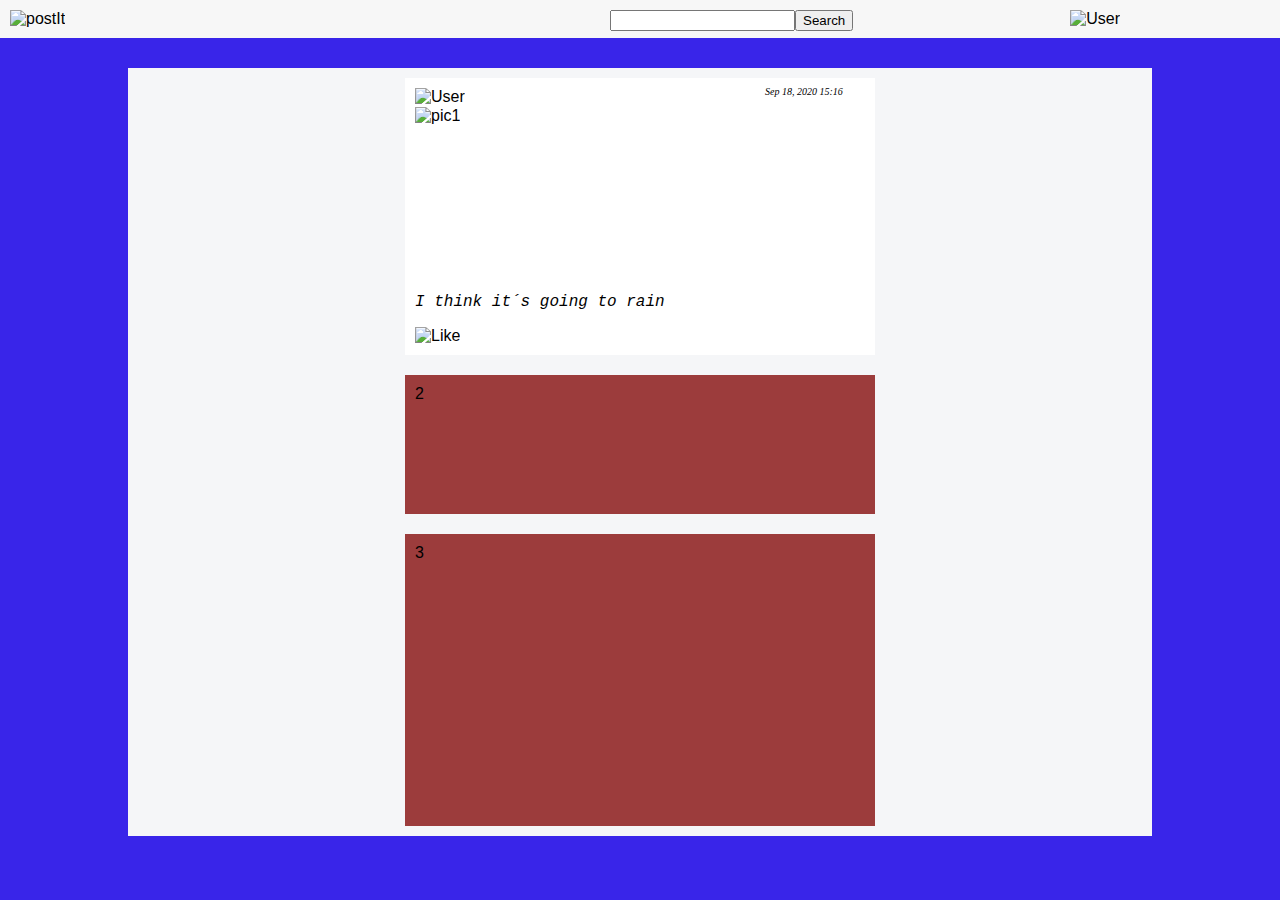
==== index.html @ 2e5f29d1 "style change" ====
<!DOCTYPE html>
<html lang="en">
<head>    
    <meta charset="UTF-8">
    <title>postIt</title>
    <meta name="viewport" content="width=device-width, initial-scale=1.0">

    <!-- <link
    href="https://fonts.googleapis.com/css?family=Open+Sans&display=swap"
    rel="stylesheet">
    -->

    <link rel="stylesheet" href="index_style.css">
</head>    
<body>
    <header>
        <nav>
            <div1>
                <img src="C:\Users\arnol\OneDrive\Töölaud\ArnoldLuichTunnitoo_WebAp\praks4_WebAp\postit.jpg" alt="postIt">
            </div1>

            <div2>
                <input type="text"><button>Search</button>
            </div2>

            <div3>
                <img src="C:\Users\arnol\OneDrive\Töölaud\ArnoldLuichTunnitoo_WebAp\praks4_WebAp\user.png" alt="User">
            
            </div3>
        </nav>
    </header>





    <section>

        <div class="flex-container">

            <div1>

                <img src="C:\Users\arnol\OneDrive\Töölaud\ArnoldLuichTunnitoo_WebAp\praks4_WebAp\user.png" alt="User">

                <p class = date id="date1">Sep 18, 2020 15:16</p>

                <div_post_img> 
                    <img src="C:\Users\arnol\OneDrive\Töölaud\ArnoldLuichTunnitoo_WebAp\praks4_WebAp\pic1.jpg" alt="pic1">
                </div_post_img>

                <p class = post id="post1">
                    <br>
                    I think it´s going to rain
                </p>

                <div_like> 
                    <img src="C:\Users\arnol\OneDrive\Töölaud\ArnoldLuichTunnitoo_WebAp\praks4_WebAp\like.png" alt="Like">
                </div_like>

            </div1>





            <div2>2</div2>

            <div3>3</div3>  







          </div>

    </section>




</body>
</html>
---- index_style.css ----
*{
    font-family: 'Open Sans', sans-serif; ; 
 }
 html, 
 body {
     margin: 0;
     padding: 0;
     background-color: #3925e9;
      }

    nav {
    display: flex;
    background-color: #f7f7f7;
    }

/**HEAD**/
    nav div1 img{
      height: 30px;
      flex-grow: 4;
      padding: 10px;
    }

    nav div2{
      position: absolute;
      height: 30px;
      flex-grow: 4;
      padding: 10px; 
      left: 600px;
    }
    nav div3 img{
      position: absolute;
      height: 30px;
      flex-grow: 4;
      padding: 10px;
      right: 150px ;
    }
    
    
    nav div.search-container > input {
    box-sizing: border-box;
    height: 30px;
    width: 80%;
    margin: 0;
    padding: 5px;
    border: 1px solid #e0e0e0;
        }
    
    nav div.search-container > button {
    box-sizing: border-box;
    height: 30px;
    width: 20%;
    margin: 0;
    padding: 5px;
    border: 1px solid #e0e0e0;
    cursor: pointer;
    background-color: #e0e0e0;
    }
        
    section {
    display: flex;
    width: 80%;
    margin: 30px auto;
    }

    .flex-container {
        display: flex;
        background-color: rgb(245, 246, 248);
        flex-direction: column;
        height: 768px;
        width: 1136px;
        align-self: center;
       
      }

      div p {
        font-style: italic;
      }


      .flex-container ~  div1 p{
        text-shadow: darkolivegreen;
      }


      /**div ~ p {
        background-color: yellow;
      }**/


      /** CONTAINER 1 **/
      p::first-line {
        font-weight: 300;
        
      }
      
    .flex-container > div1 {
        padding: 10px;
        margin: 10px;
        background-color: #ffffff;
        width: 450px;
        flex-grow: 0;
        align-self: center;

      }

      
      .flex-container > div1 img{
        width: 30px;
      }

      p.date{
        font-size: 10px;
        font-family:-apple-system, BlinkMacSystemFont, 'Segoe UI', Roboto, Oxygen, Ubuntu, Cantare;
      }
      #date1{
        margin-left: 350px;
        margin-top: -20px;
      }

      .flex-container > div1 div_post_img img{
        width: 450px;
        height: 210px;
        margin-bottom: -150px;
      }

      p.post{
        font-family: 'Courier New', Courier, monospace;
      }
      #post1{
        margin-top: 150px;
      }
     
      .flex-container > div1 div_like img{
        width: 35px;
      }














    /** CONTAINER 2 **/
    .flex-container > div2 {
      padding: 10px;
      margin: 10px;
      background-color: #9c3c3c;
      width: 450px;
      flex-grow: 1;
      align-self: center;
    }


    /** CONTAINER 3 **/

    .flex-container > div3 {
      padding: 10px;
      margin: 10px;
      background-color: #9c3c3c;
      width: 450px;
      flex-grow: 2.5;
      align-self: center;

    }
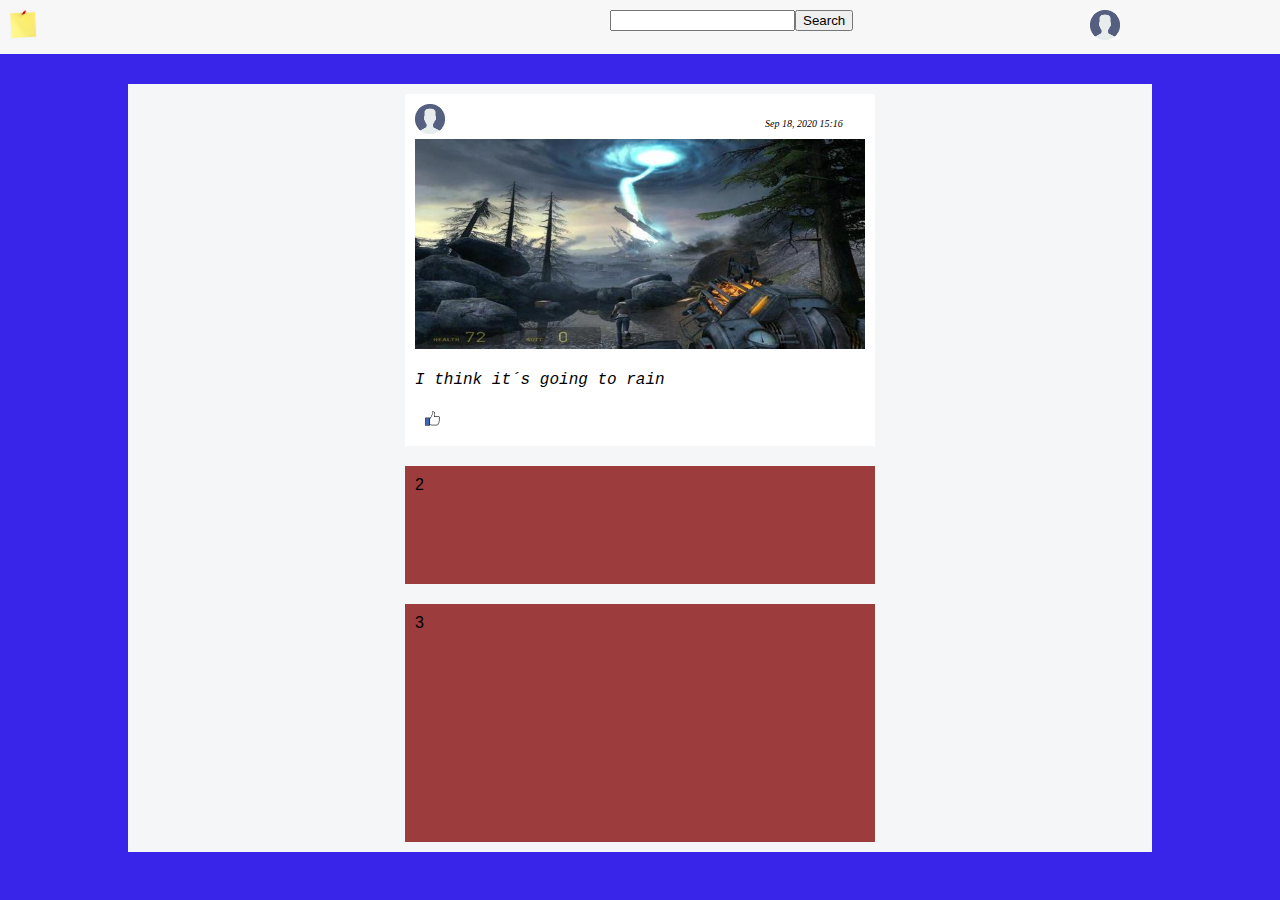
==== commit 12bf5e46: "picture new folder" ====
--- a/index.html
+++ b/index.html
@@ -16,7 +16,7 @@
     <header>
         <nav>
             <div1>
-                <img src="C:\Users\arnol\OneDrive\Töölaud\ArnoldLuichTunnitoo_WebAp\praks4_WebAp\postit.jpg" alt="postIt">
+                <img src="pic\postit.jpg" alt="postIt">
             </div1>
 
             <div2>
@@ -24,7 +24,7 @@
             </div2>
 
             <div3>
-                <img src="C:\Users\arnol\OneDrive\Töölaud\ArnoldLuichTunnitoo_WebAp\praks4_WebAp\user.png" alt="User">
+                <img src="pic\user.png" alt="User">
             
             </div3>
         </nav>
@@ -40,12 +40,12 @@
 
             <div1>
 
-                <img src="C:\Users\arnol\OneDrive\Töölaud\ArnoldLuichTunnitoo_WebAp\praks4_WebAp\user.png" alt="User">
+                <img src="pic\user.png" alt="User">
 
                 <p class = date id="date1">Sep 18, 2020 15:16</p>
 
                 <div_post_img> 
-                    <img src="C:\Users\arnol\OneDrive\Töölaud\ArnoldLuichTunnitoo_WebAp\praks4_WebAp\pic1.jpg" alt="pic1">
+                    <img src="pic\pic1.jpg" alt="pic1">
                 </div_post_img>
 
                 <p class = post id="post1">
@@ -54,7 +54,7 @@
                 </p>
 
                 <div_like> 
-                    <img src="C:\Users\arnol\OneDrive\Töölaud\ArnoldLuichTunnitoo_WebAp\praks4_WebAp\like.png" alt="Like">
+                    <img src="pic\like.png" alt="Like">
                 </div_like>
 
             </div1>
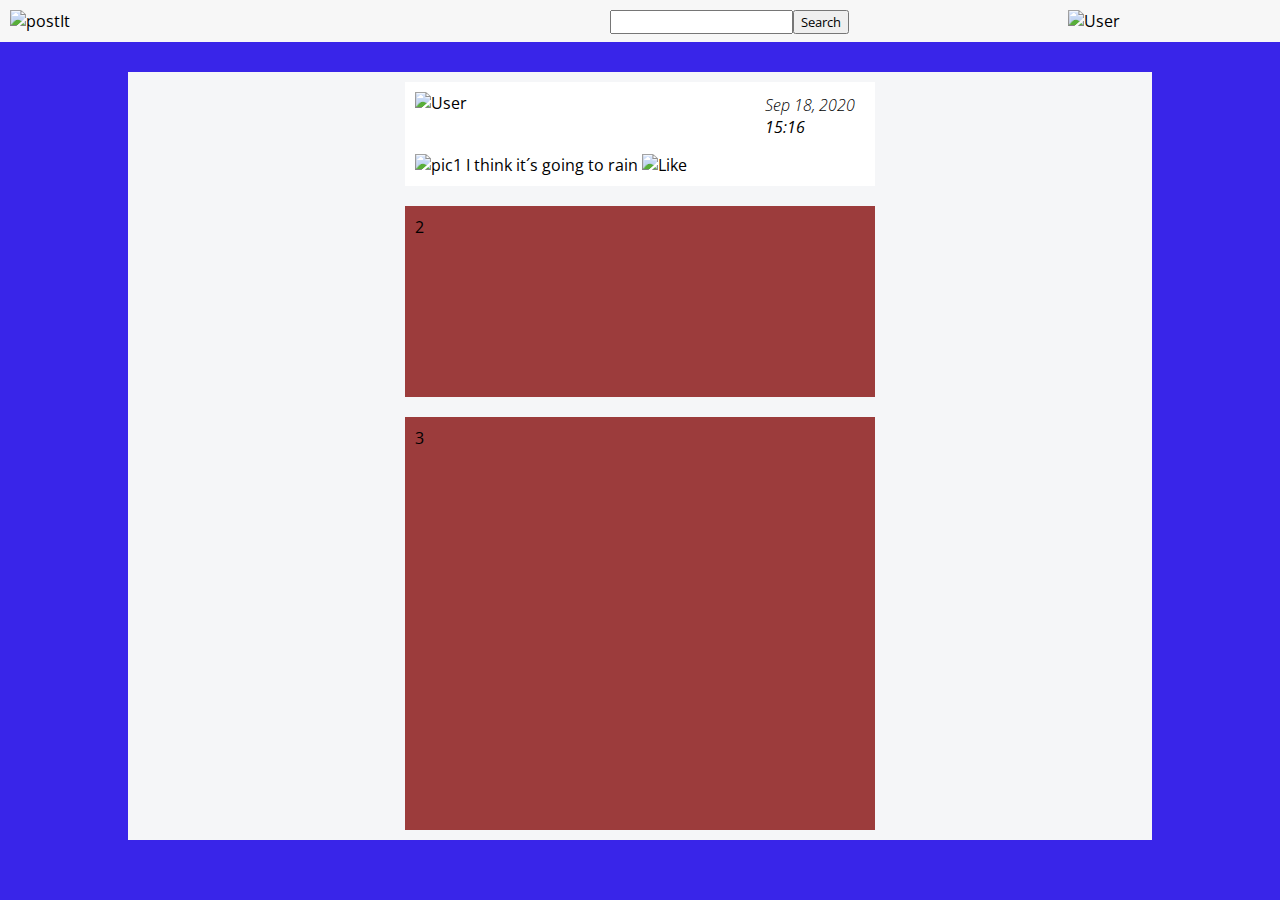
==== commit 738f1fbc: "login page" ====
--- a/index.html
+++ b/index.html
@@ -5,10 +5,8 @@
     <title>postIt</title>
     <meta name="viewport" content="width=device-width, initial-scale=1.0">
 
-    <!-- <link
-    href="https://fonts.googleapis.com/css?family=Open+Sans&display=swap"
-    rel="stylesheet">
-    -->
+    <link href="https://fonts.googleapis.com/css?family=Open+Sans&display=swap" rel="stylesheet">
+
 
     <link rel="stylesheet" href="index_style.css">
 </head>    
@@ -16,7 +14,7 @@
     <header>
         <nav>
             <div1>
-                <img src="pic\postit.jpg" alt="postIt">
+                <img src="C:\Users\arnol\OneDrive\Töölaud\ArnoldLuichTunnitoo_WebAp\praks4_WebAp\postit.jpg" alt="postIt">
             </div1>
 
             <div2>
@@ -24,55 +22,36 @@
             </div2>
 
             <div3>
-                <img src="pic\user.png" alt="User">
+                <img src="C:\Users\arnol\OneDrive\Töölaud\ArnoldLuichTunnitoo_WebAp\praks4_WebAp\user.png" alt="User">
             
             </div3>
         </nav>
     </header>
-
-
-
-
-
     <section>
-
         <div class="flex-container">
-
             <div1>
 
-                <img src="pic\user.png" alt="User">
+                <img src="C:\Users\arnol\OneDrive\Töölaud\ArnoldLuichTunnitoo_WebAp\praks4_WebAp\user.png" alt="User">
 
-                <p class = date id="date1">Sep 18, 2020 15:16</p>
+                <p id="date1">Sep 18, 2020 15:16</p>
+
+                <!--<div_date>Sep 18, 2020 15:16</div_date>-->
 
                 <div_post_img> 
-                    <img src="pic\pic1.jpg" alt="pic1">
+                    <img src="C:\Users\arnol\OneDrive\Töölaud\ArnoldLuichTunnitoo_WebAp\praks4_WebAp\pic1.jpg" alt="pic1">
                 </div_post_img>
 
-                <p class = post id="post1">
-                    <br>
-                    I think it´s going to rain
-                </p>
+                <div_post>I think it´s going to rain</div_post>
 
                 <div_like> 
-                    <img src="pic\like.png" alt="Like">
+                    <img src="C:\Users\arnol\OneDrive\Töölaud\ArnoldLuichTunnitoo_WebAp\praks4_WebAp\like.png" alt="Like">
                 </div_like>
 
             </div1>
 
-
-
-
-
             <div2>2</div2>
 
             <div3>3</div3>  
-
-
-
-
-
-
-
           </div>
 
     </section>
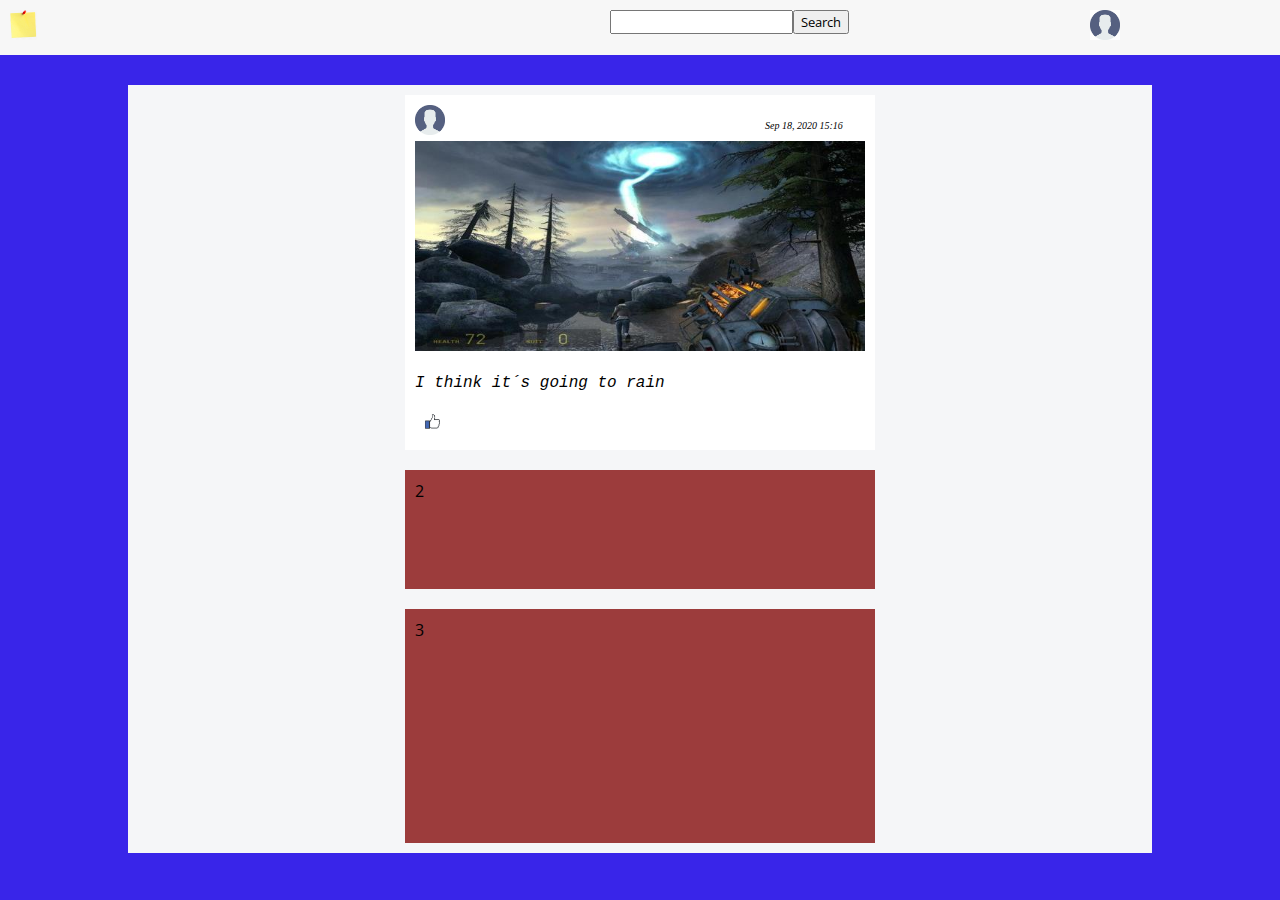
==== commit 7a5af9d1: "Merge branch 'main' of https://github.com/kevinkits2/WAD-kodu1 into main" ====
--- a/index.html
+++ b/index.html
@@ -14,7 +14,7 @@
     <header>
         <nav>
             <div1>
-                <img src="C:\Users\arnol\OneDrive\Töölaud\ArnoldLuichTunnitoo_WebAp\praks4_WebAp\postit.jpg" alt="postIt">
+                <img src="pic\postit.jpg" alt="postIt">
             </div1>
 
             <div2>
@@ -22,36 +22,55 @@
             </div2>
 
             <div3>
-                <img src="C:\Users\arnol\OneDrive\Töölaud\ArnoldLuichTunnitoo_WebAp\praks4_WebAp\user.png" alt="User">
+                <img src="pic\user.png" alt="User">
             
             </div3>
         </nav>
     </header>
+
+
+
+
+
     <section>
+
         <div class="flex-container">
+
             <div1>
 
-                <img src="C:\Users\arnol\OneDrive\Töölaud\ArnoldLuichTunnitoo_WebAp\praks4_WebAp\user.png" alt="User">
+                <img src="pic\user.png" alt="User">
 
-                <p id="date1">Sep 18, 2020 15:16</p>
-
-                <!--<div_date>Sep 18, 2020 15:16</div_date>-->
+                <p class = date id="date1">Sep 18, 2020 15:16</p>
 
                 <div_post_img> 
-                    <img src="C:\Users\arnol\OneDrive\Töölaud\ArnoldLuichTunnitoo_WebAp\praks4_WebAp\pic1.jpg" alt="pic1">
+                    <img src="pic\pic1.jpg" alt="pic1">
                 </div_post_img>
 
-                <div_post>I think it´s going to rain</div_post>
+                <p class = post id="post1">
+                    <br>
+                    I think it´s going to rain
+                </p>
 
                 <div_like> 
-                    <img src="C:\Users\arnol\OneDrive\Töölaud\ArnoldLuichTunnitoo_WebAp\praks4_WebAp\like.png" alt="Like">
+                    <img src="pic\like.png" alt="Like">
                 </div_like>
 
             </div1>
 
+
+
+
+
             <div2>2</div2>
 
             <div3>3</div3>  
+
+
+
+
+
+
+
           </div>
 
     </section>
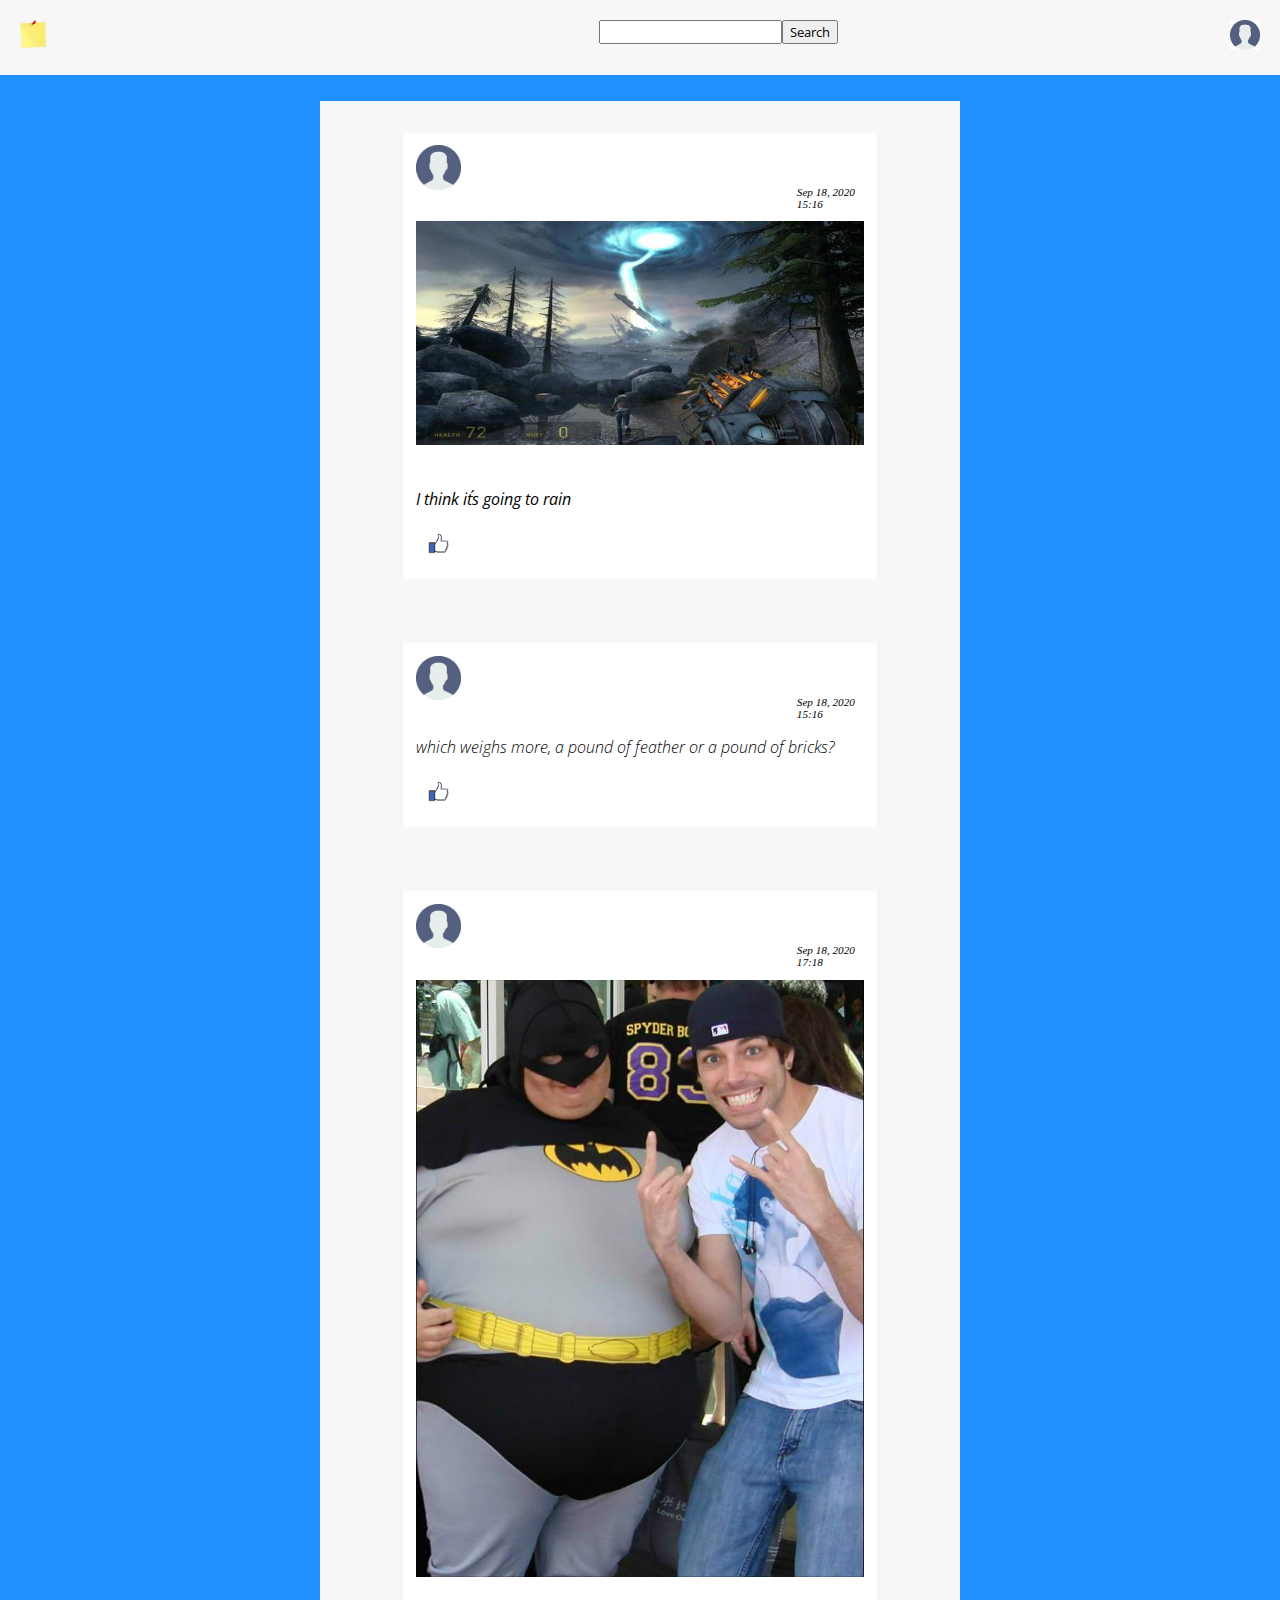
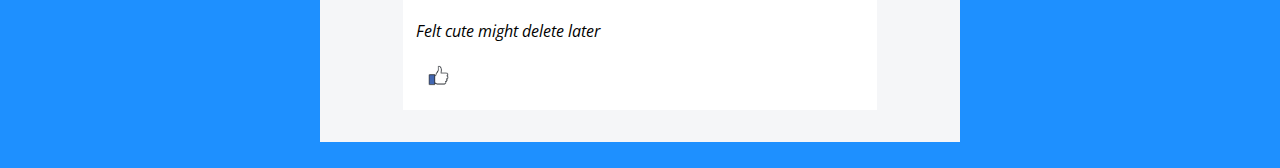
==== commit 763c44e7: "Parandused index failis + div2 + div3 complete" ====
--- a/index.html
+++ b/index.html
@@ -61,9 +61,34 @@
 
 
 
-            <div2>2</div2>
+            <div2>
+                <img src="pic\user.png" alt="User">
+                <p class = date id="date2">Sep 18, 2020 15:16</p>
 
-            <div3>3</div3>  
+                <p class = post id="post2">
+                    which weighs more, a pound of feather or a pound of bricks?
+                </p>
+                <div_like>
+                    <img src="pic\like.png" alt="Like">
+                </div_like>
+            </div2>
+
+            <div3><img src="pic\user.png" alt="User">
+
+                <p class = date id="date3">Sep 18, 2020 17:18</p>
+
+                <div_post_img>
+                    <img src="pic\pic3.jpg" alt="pic1">
+                </div_post_img>
+
+                <p class = post id="post3">
+                    <br>
+                    Felt cute might delete later
+                </p>
+
+                <div_like>
+                    <img src="pic\like.png" alt="Like">
+                </div_like></div3>
 
 
 
--- a/index_style.css
+++ b/index_style.css
@@ -5,7 +5,7 @@
  body {
      margin: 0;
      padding: 0;
-     background-color: #3925e9;
+     background-color: DodgerBlue;
       }
 
     nav {
@@ -15,59 +15,57 @@
 
 /**HEAD**/
     nav div1 img{
-      height: 30px;
-      flex-grow: 4;
-      padding: 10px;
+        height: 30px;
+        flex-grow: 4;
+        padding: 20px;
     }
 
     nav div2{
-      position: absolute;
-      height: 30px;
-      flex-grow: 4;
-      padding: 10px; 
-      left: 600px;
+        display:block;
+        height: 30px;
+        padding: 20px;
+        margin-left: 40%;
+        flex-grow: 4;
     }
     nav div3 img{
-      position: absolute;
-      height: 30px;
-      flex-grow: 4;
-      padding: 10px;
-      right: 150px ;
+        height: 30px;
+        flex-grow: 4;
+        padding: 20px;
     }
     
     
     nav div.search-container > input {
-    box-sizing: border-box;
-    height: 30px;
-    width: 80%;
-    margin: 0;
-    padding: 5px;
-    border: 1px solid #e0e0e0;
+        box-sizing: border-box;
+        height: 30px;
+        width: 80%;
+        margin: 0;
+        padding: 5px;
+        border: 1px solid #e0e0e0;
         }
     
     nav div.search-container > button {
-    box-sizing: border-box;
-    height: 30px;
-    width: 20%;
-    margin: 0;
-    padding: 5px;
-    border: 1px solid #e0e0e0;
-    cursor: pointer;
-    background-color: #e0e0e0;
+        box-sizing: border-box;
+        height: 30px;
+        width: 20%;
+        margin: 0;
+        padding: 5px;
+        border: 1px solid #e0e0e0;
+        cursor: pointer;
+        background-color: #e0e0e0;
+        border-radius: 4px;
     }
         
     section {
-    display: flex;
-    width: 80%;
-    margin: 30px auto;
+        width: 50%;
+        margin: 2% auto;
     }
 
     .flex-container {
         display: flex;
         background-color: rgb(245, 246, 248);
         flex-direction: column;
-        height: 768px;
-        width: 1136px;
+        height: 100%;
+        width: 100%;
         align-self: center;
        
       }
@@ -81,12 +79,6 @@
         text-shadow: darkolivegreen;
       }
 
-
-      /**div ~ p {
-        background-color: yellow;
-      }**/
-
-
       /** CONTAINER 1 **/
       p::first-line {
         font-weight: 300;
@@ -94,78 +86,80 @@
       }
       
     .flex-container > div1 {
-        padding: 10px;
-        margin: 10px;
+        display:block;
+        padding: 2%;
+        margin: 5%;
         background-color: #ffffff;
-        width: 450px;
-        flex-grow: 0;
+        width: 70%;
         align-self: center;
 
       }
 
       
       .flex-container > div1 img{
-        width: 30px;
+        width: 10%;
       }
 
       p.date{
-        font-size: 10px;
+        font-size: 0.7em;
         font-family:-apple-system, BlinkMacSystemFont, 'Segoe UI', Roboto, Oxygen, Ubuntu, Cantare;
+          margin-left: 85%;
+          margin-top: -2%;
       }
-      #date1{
-        margin-left: 350px;
-        margin-top: -20px;
+      .flex-container > div1 div_post_img img{
+        width: 100%;
+        height: 50%;
       }
 
-      .flex-container > div1 div_post_img img{
-        width: 450px;
-        height: 210px;
-        margin-bottom: -150px;
+      p.post1{
+        font-family: 'Courier New', Courier, monospace;
+          font-size: 1em;
       }
 
-      p.post{
-        font-family: 'Courier New', Courier, monospace;
-      }
-      #post1{
-        margin-top: 150px;
-      }
      
       .flex-container > div1 div_like img{
-        width: 35px;
+        width: 10%;
+
       }
-
-
-
-
-
-
-
-
-
-
-
-
-
 
     /** CONTAINER 2 **/
     .flex-container > div2 {
-      padding: 10px;
-      margin: 10px;
-      background-color: #9c3c3c;
-      width: 450px;
-      flex-grow: 1;
-      align-self: center;
+        display:block;
+        padding: 2%;
+        margin: 5%;
+        background-color: #ffffff;
+        width: 70%;
+        align-self: center;
+    }
+    .flex-container > div2 img{
+        width: 10%;
+    }
+    p.post2{
+        font-family: 'Courier New', Courier, monospace;
+        font-size: 1em;
+        padding-top: 2%;
     }
 
 
     /** CONTAINER 3 **/
 
     .flex-container > div3 {
-      padding: 10px;
-      margin: 10px;
-      background-color: #9c3c3c;
-      width: 450px;
-      flex-grow: 2.5;
-      align-self: center;
-
-    }+        display:block;
+        padding: 2%;
+        margin: 5%;
+        background-color: #ffffff;
+        width: 70%;
+        align-self: center;
+    }
+    .flex-container > div3 img{
+        width: 10%;
+    }
+    p.post3{
+        font-family: 'Courier New', Courier, monospace;
+        font-size: 1em;
+        padding-top: 2%;
+    }
+.flex-container > div3 div_post_img img{
+    width: 100%;
+    height: 50%;
+}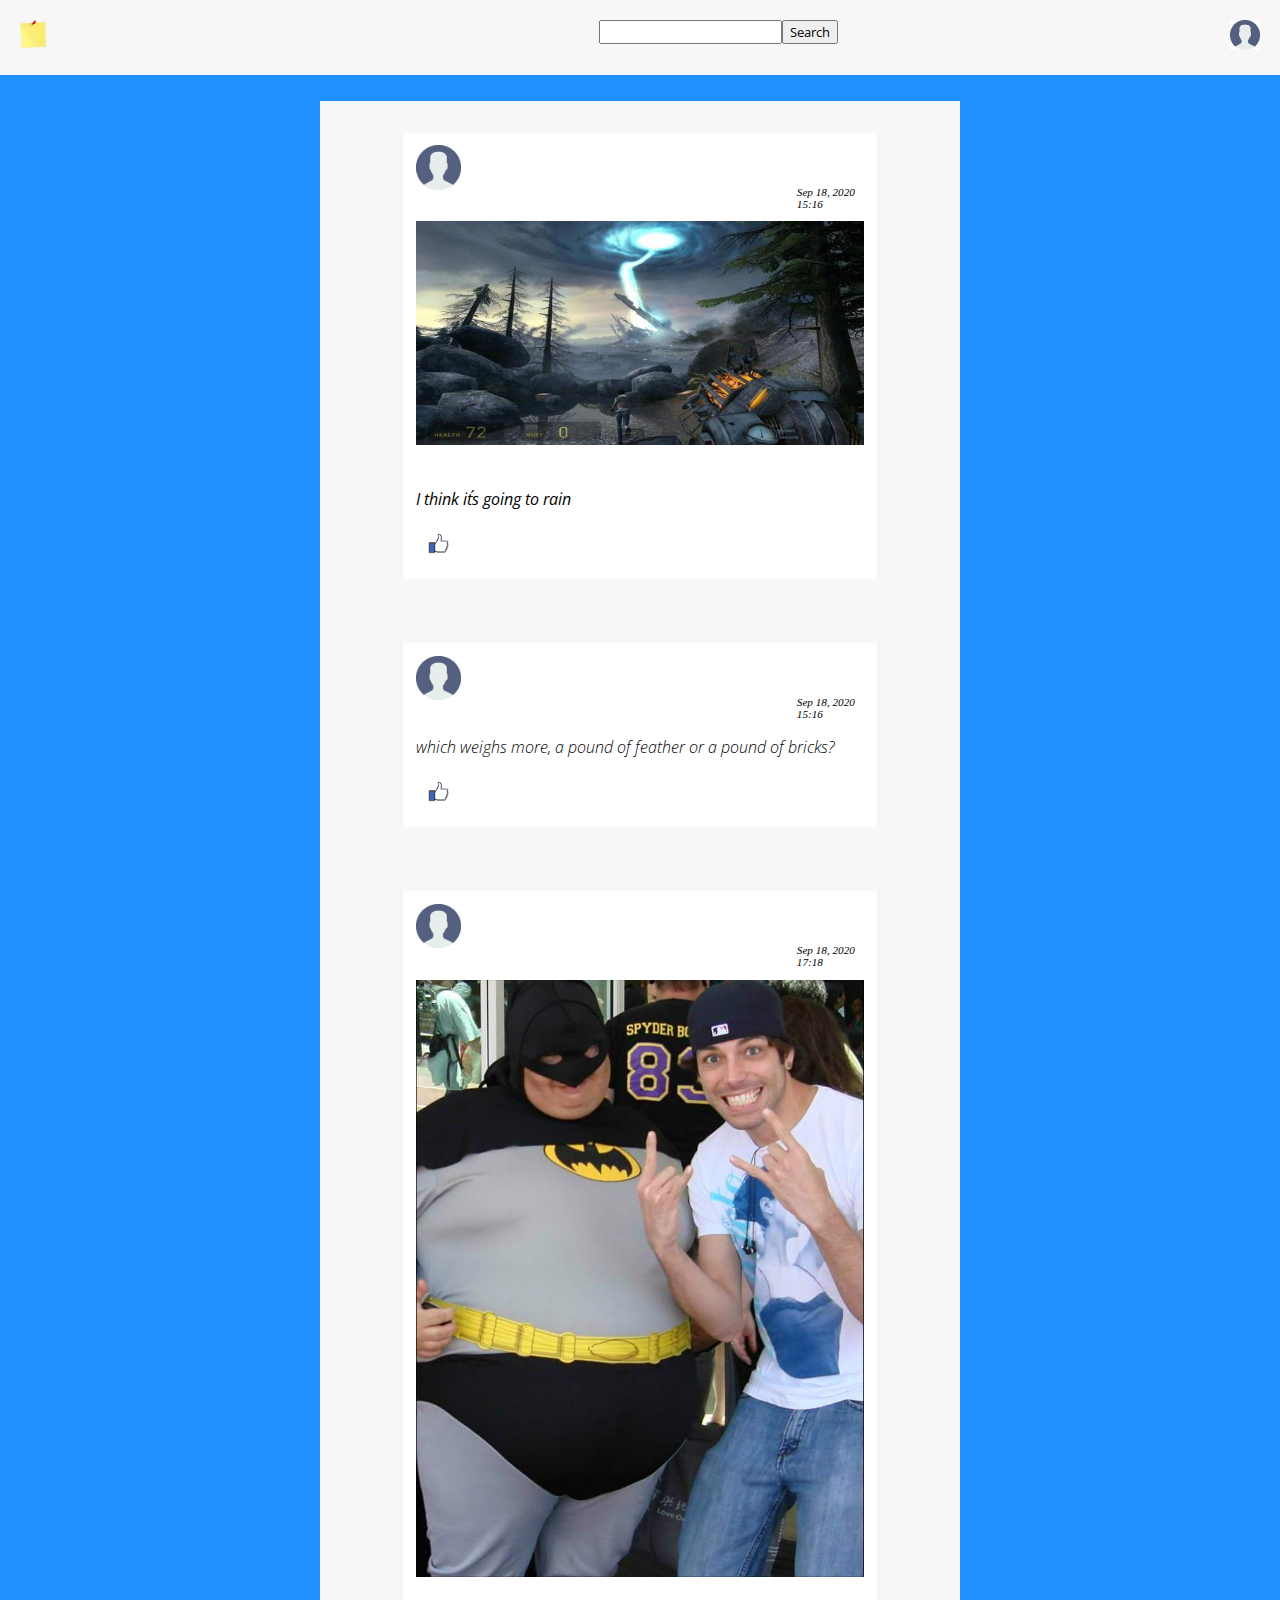
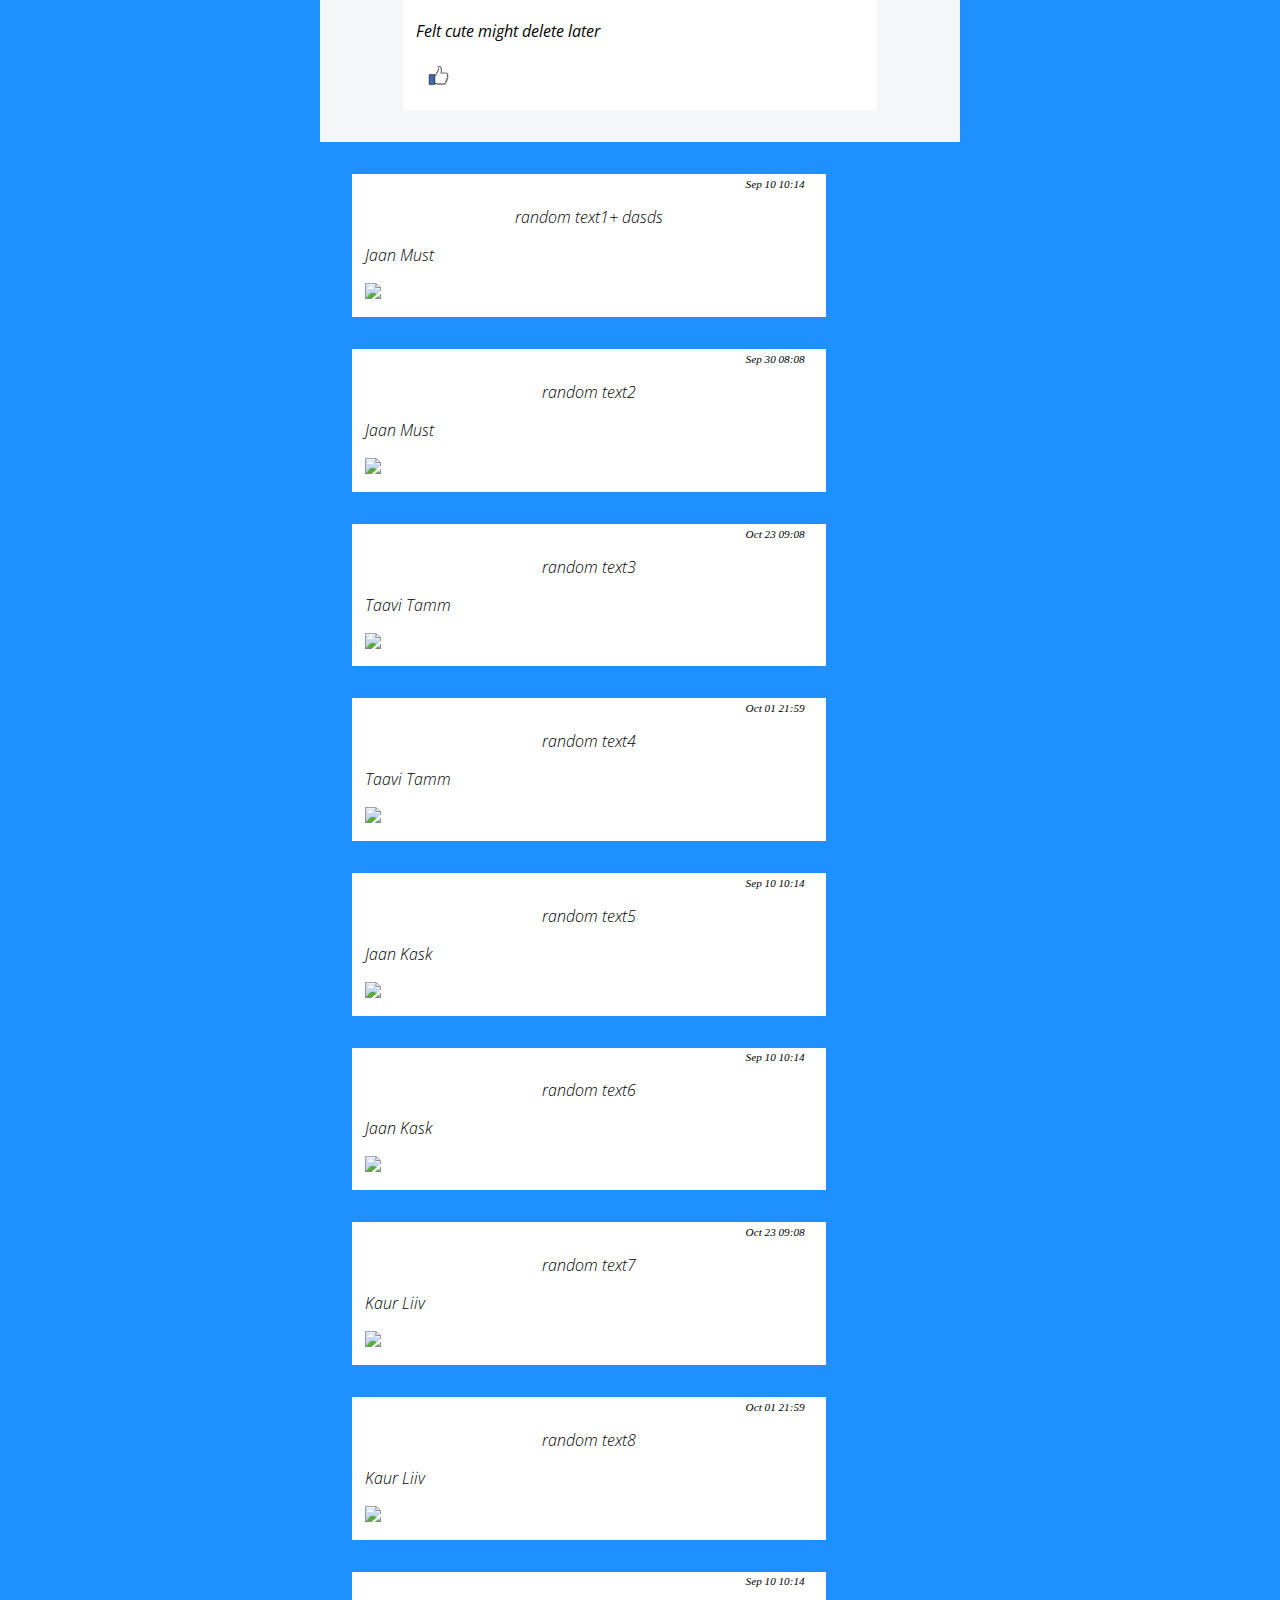
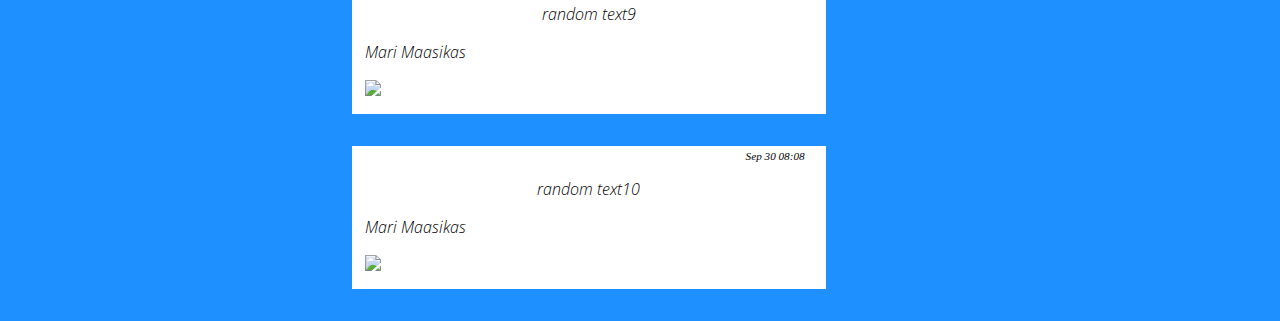
==== commit d38e2d2e: "Tasks 1 - 3 and half task4" ====
--- a/index.html
+++ b/index.html
@@ -1,16 +1,20 @@
 <!DOCTYPE html>
 <html lang="en">
+
+
 <head>    
+    <script src="https://ajax.googleapis.com/ajax/libs/jquery/3.6.0/jquery.min.js"></script>
     <meta charset="UTF-8">
     <title>postIt</title>
     <meta name="viewport" content="width=device-width, initial-scale=1.0">
-
     <link href="https://fonts.googleapis.com/css?family=Open+Sans&display=swap" rel="stylesheet">
+    <link rel="stylesheet" href="index_style.css">
+    <script type="text/javascript" src="script.js"></script>
+</head>   
 
 
-    <link rel="stylesheet" href="index_style.css">
-</head>    
 <body>
+
     <header>
         <nav>
             <div1>
@@ -88,15 +92,14 @@
 
                 <div_like>
                     <img src="pic\like.png" alt="Like">
-                </div_like></div3>
+                </div_like>
+            </div3>
+            <dic4>
+                
+            </dic4>
 
-
-
-
-
-
-
-          </div>
+           </div>
+          
 
     </section>
 
--- a/index_style.css
+++ b/index_style.css
@@ -1,165 +1,184 @@
 *{
     font-family: 'Open Sans', sans-serif; ; 
  }
- html, 
- body {
+ html, body {
      margin: 0;
      padding: 0;
      background-color: DodgerBlue;
-      }
+     position: relative;
+ }
 
-    nav {
+nav {
     display: flex;
     background-color: #f7f7f7;
-    }
 
-/**HEAD**/
-    nav div1 img{
-        height: 30px;
-        flex-grow: 4;
-        padding: 20px;
-    }
+}
 
-    nav div2{
-        display:block;
-        height: 30px;
-        padding: 20px;
-        margin-left: 40%;
-        flex-grow: 4;
-    }
-    nav div3 img{
-        height: 30px;
-        flex-grow: 4;
-        padding: 20px;
-    }
-    
-    
-    nav div.search-container > input {
-        box-sizing: border-box;
-        height: 30px;
-        width: 80%;
-        margin: 0;
-        padding: 5px;
-        border: 1px solid #e0e0e0;
-        }
-    
-    nav div.search-container > button {
-        box-sizing: border-box;
-        height: 30px;
-        width: 20%;
-        margin: 0;
-        padding: 5px;
-        border: 1px solid #e0e0e0;
-        cursor: pointer;
-        background-color: #e0e0e0;
-        border-radius: 4px;
-    }
-        
-    section {
-        width: 50%;
-        margin: 2% auto;
-    }
+.WebContainer {
+        width: 100%;
+        height: auto;
+}
 
-    .flex-container {
-        display: flex;
-        background-color: rgb(245, 246, 248);
-        flex-direction: column;
-        height: 100%;
-        width: 100%;
-        align-self: center;
-       
-      }
+nav div1 img{
+    height: 30px;
+    flex-grow: 4;
+    padding: 20px;
+}
 
-      div p {
-        font-style: italic;
-      }
+nav div2{
+    display:block;
+    height: 30px;
+    padding: 20px;
+    margin-left: 40%;
+    flex-grow: 4;
+}
+nav div3 img{
+    height: 30px;
+    flex-grow: 4;
+    padding: 20px;
+}
 
 
-      .flex-container ~  div1 p{
-        text-shadow: darkolivegreen;
-      }
+nav div.search-container > input {
+    box-sizing: border-box;
+    height: 30px;
+    width: 80%;
+    margin: 0;
+    padding: 5px;
+    border: 1px solid #e0e0e0;
+}
 
-      /** CONTAINER 1 **/
-      p::first-line {
-        font-weight: 300;
-        
-      }
-      
-    .flex-container > div1 {
-        display:block;
-        padding: 2%;
-        margin: 5%;
-        background-color: #ffffff;
-        width: 70%;
-        align-self: center;
+nav div.search-container > button {
+    box-sizing: border-box;
+    height: 30px;
+    width: 20%;
+    margin: 0;
+    padding: 5px;
+    border: 1px solid #e0e0e0;
+    cursor: pointer;
+    background-color: #e0e0e0;
+    border-radius: 4px;
+}
 
-      }
+section {
+    width: 50%;
+    margin: 2% auto;
+}
 
-      
-      .flex-container > div1 img{
-        width: 10%;
-      }
+.flex-container {
+    display: flex;
+    background-color: rgb(245, 246, 248);
+    flex-direction: column;
+    height: 100%;
+    width: 100%;
+    align-self: center;
+}
 
-      p.date{
-        font-size: 0.7em;
-        font-family:-apple-system, BlinkMacSystemFont, 'Segoe UI', Roboto, Oxygen, Ubuntu, Cantare;
-          margin-left: 85%;
-          margin-top: -2%;
-      }
-      .flex-container > div1 div_post_img img{
-        width: 100%;
-        height: 50%;
-      }
+div p {
+font-style: italic;
+}
 
-      p.post1{
-        font-family: 'Courier New', Courier, monospace;
-          font-size: 1em;
-      }
+.flex-container ~  div1 p{
+text-shadow: darkolivegreen;
+}
 
-     
-      .flex-container > div1 div_like img{
-        width: 10%;
+p::first-line {
+font-weight: 300;
 
-      }
+}
 
-    /** CONTAINER 2 **/
-    .flex-container > div2 {
-        display:block;
-        padding: 2%;
-        margin: 5%;
-        background-color: #ffffff;
-        width: 70%;
-        align-self: center;
-    }
-    .flex-container > div2 img{
-        width: 10%;
-    }
-    p.post2{
-        font-family: 'Courier New', Courier, monospace;
-        font-size: 1em;
-        padding-top: 2%;
-    }
+.flex-container > div1 {
+    display:block;
+    padding: 2%;
+    margin: 5%;
+    background-color: #ffffff;
+    width: 70%;
+    align-self: center;
+
+  }
 
 
-    /** CONTAINER 3 **/
+  .flex-container > div1 img{
+    width: 10%;
+  }
 
-    .flex-container > div3 {
-        display:block;
-        padding: 2%;
-        margin: 5%;
-        background-color: #ffffff;
-        width: 70%;
-        align-self: center;
-    }
-    .flex-container > div3 img{
-        width: 10%;
-    }
-    p.post3{
-        font-family: 'Courier New', Courier, monospace;
-        font-size: 1em;
-        padding-top: 2%;
-    }
+p.date{
+font-size: 0.7em;
+font-family:-apple-system, BlinkMacSystemFont, 'Segoe UI', Roboto, Oxygen, Ubuntu, Cantare;
+  margin-left: 85%;
+  margin-top: -2%;
+}
+
+.flex-container > div1 div_post_img img{
+width: 100%;
+height: 50%;
+}
+
+p.post1{
+font-family: 'Courier New', Courier, monospace;
+  font-size: 1em;
+}
+
+.flex-container > div1 div_like img{
+width: 10%;
+
+}
+
+.flex-container > div2 {
+    display:block;
+    padding: 2%;
+    margin: 5%;
+    background-color: #ffffff;
+    width: 70%;
+    align-self: center;
+}
+
+.flex-container > div2 img{
+    width: 10%;
+}
+
+p.post2{
+    font-family: 'Courier New', Courier, monospace;
+    font-size: 1em;
+    padding-top: 2%;
+}
+
+.flex-container > div3 {
+    display:block;
+    padding: 2%;
+    margin: 5%;
+    background-color: #ffffff;
+    width: 70%;
+    align-self: center;
+}
+
+.flex-container > div3 img{
+    width: 10%;
+}
+
+p.post3{
+    font-family: 'Courier New', Courier, monospace;
+    font-size: 1em;
+    padding-top: 2%;
+}
+
 .flex-container > div3 div_post_img img{
     width: 100%;
     height: 50%;
+}
+
+
+.postsf {
+    position: relative;
+    display:block;
+    padding: 2%;
+    margin: 5%;
+    background-color: #ffffff;
+    width: 70%;
+    align-self: center;
+    }
+.tere{
+    position: relative;
+    text-align: center;
+    
 }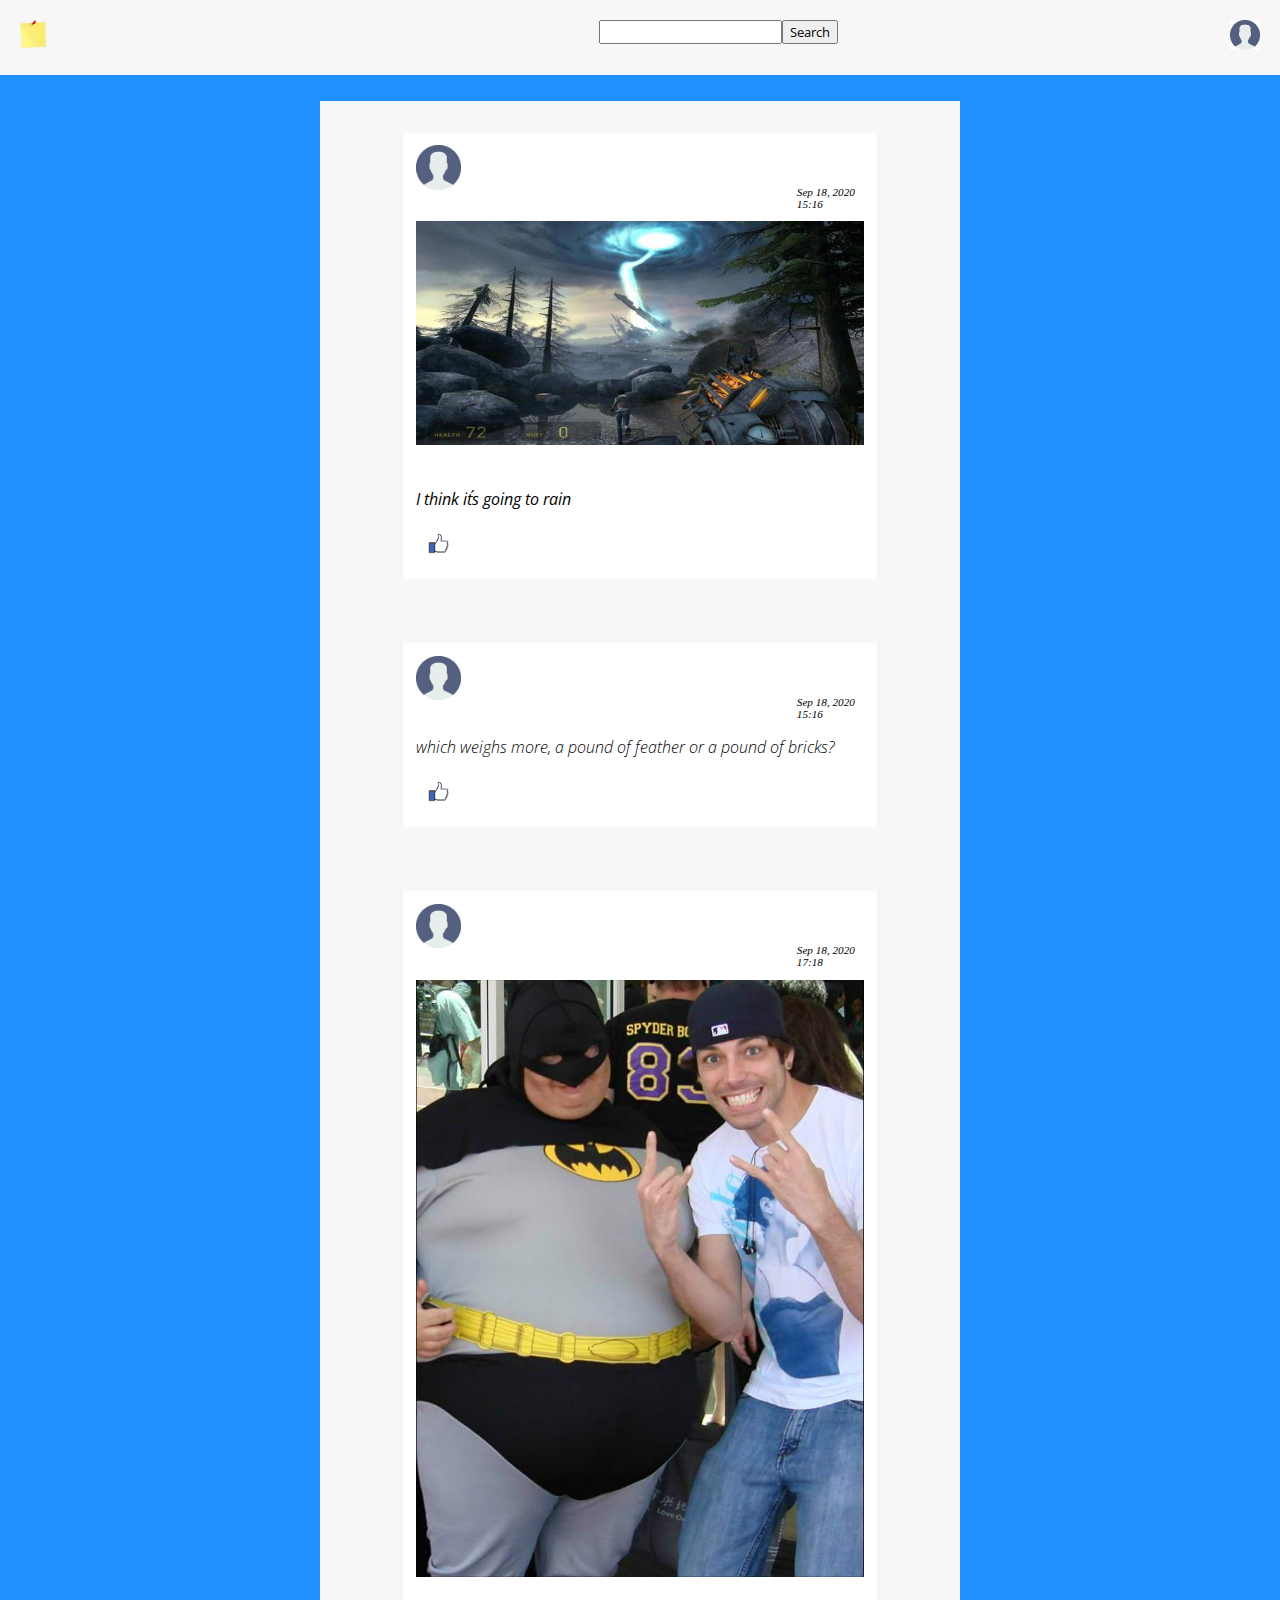
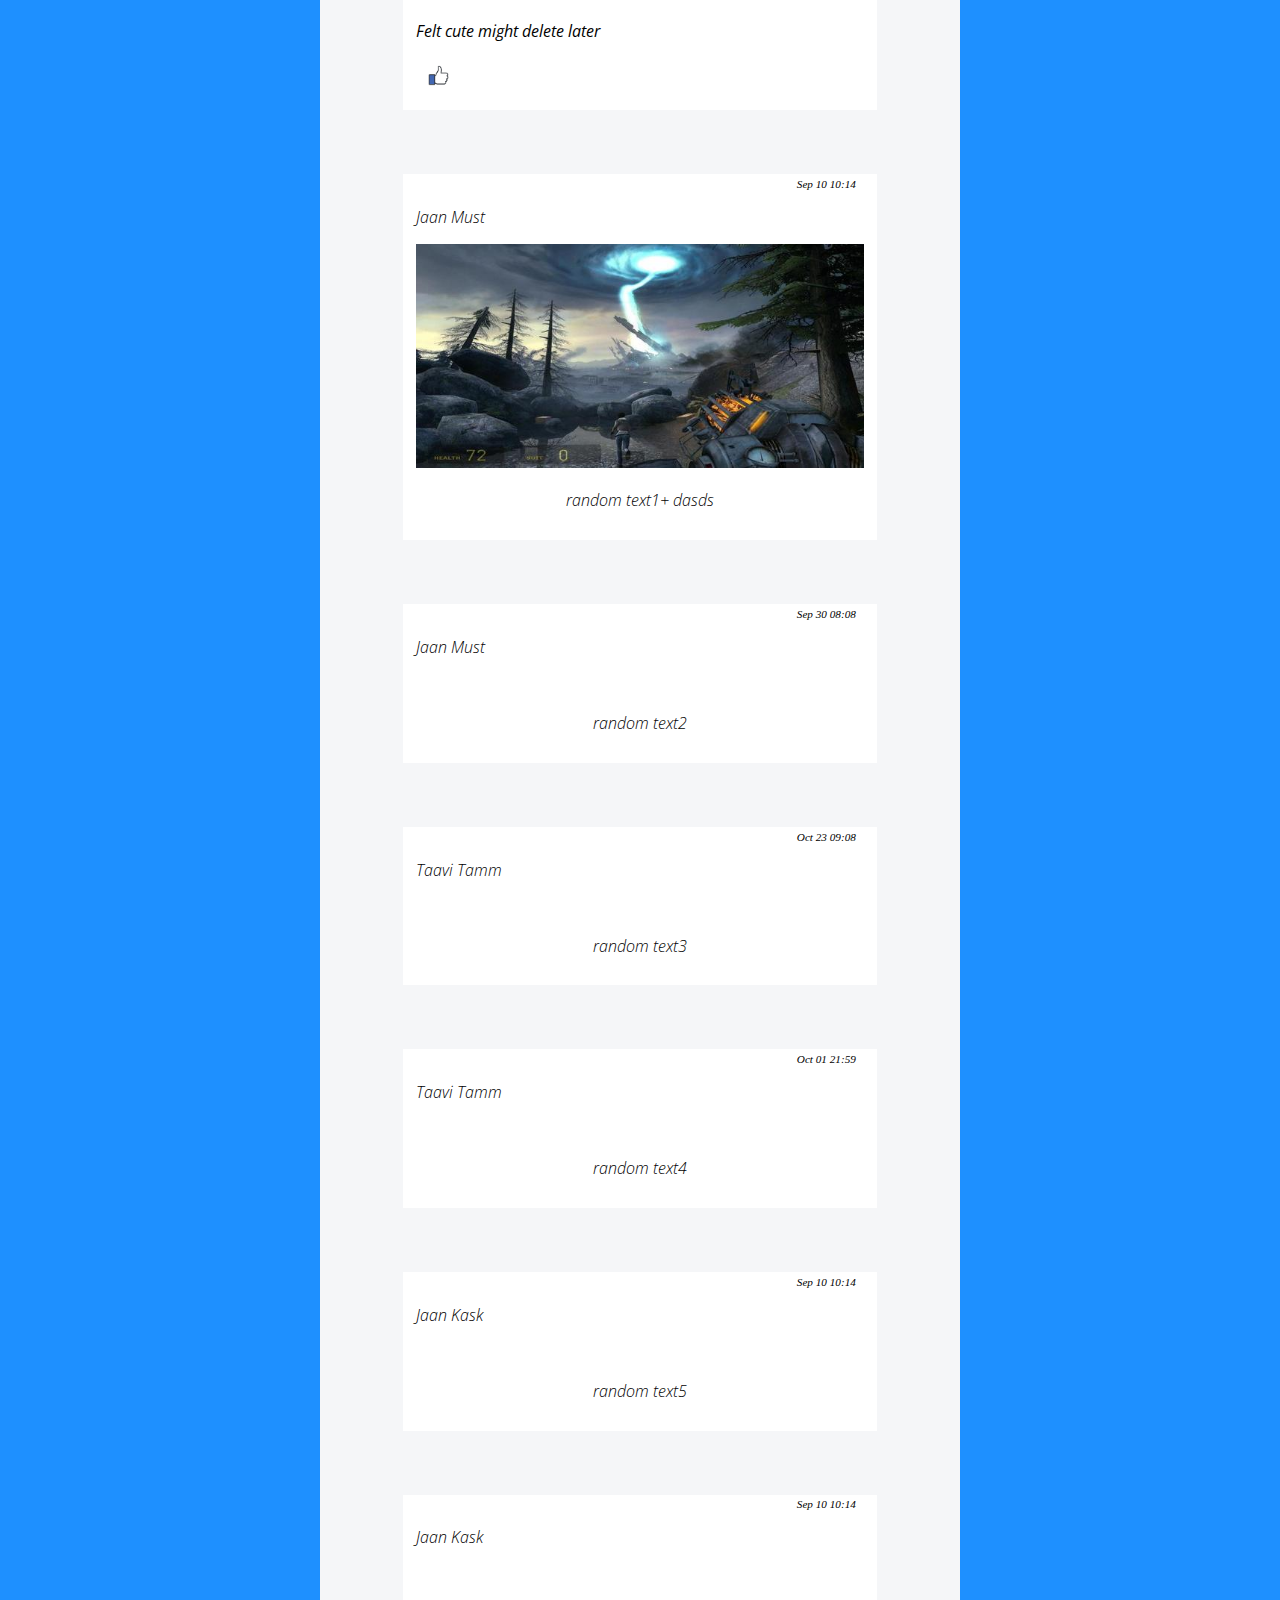
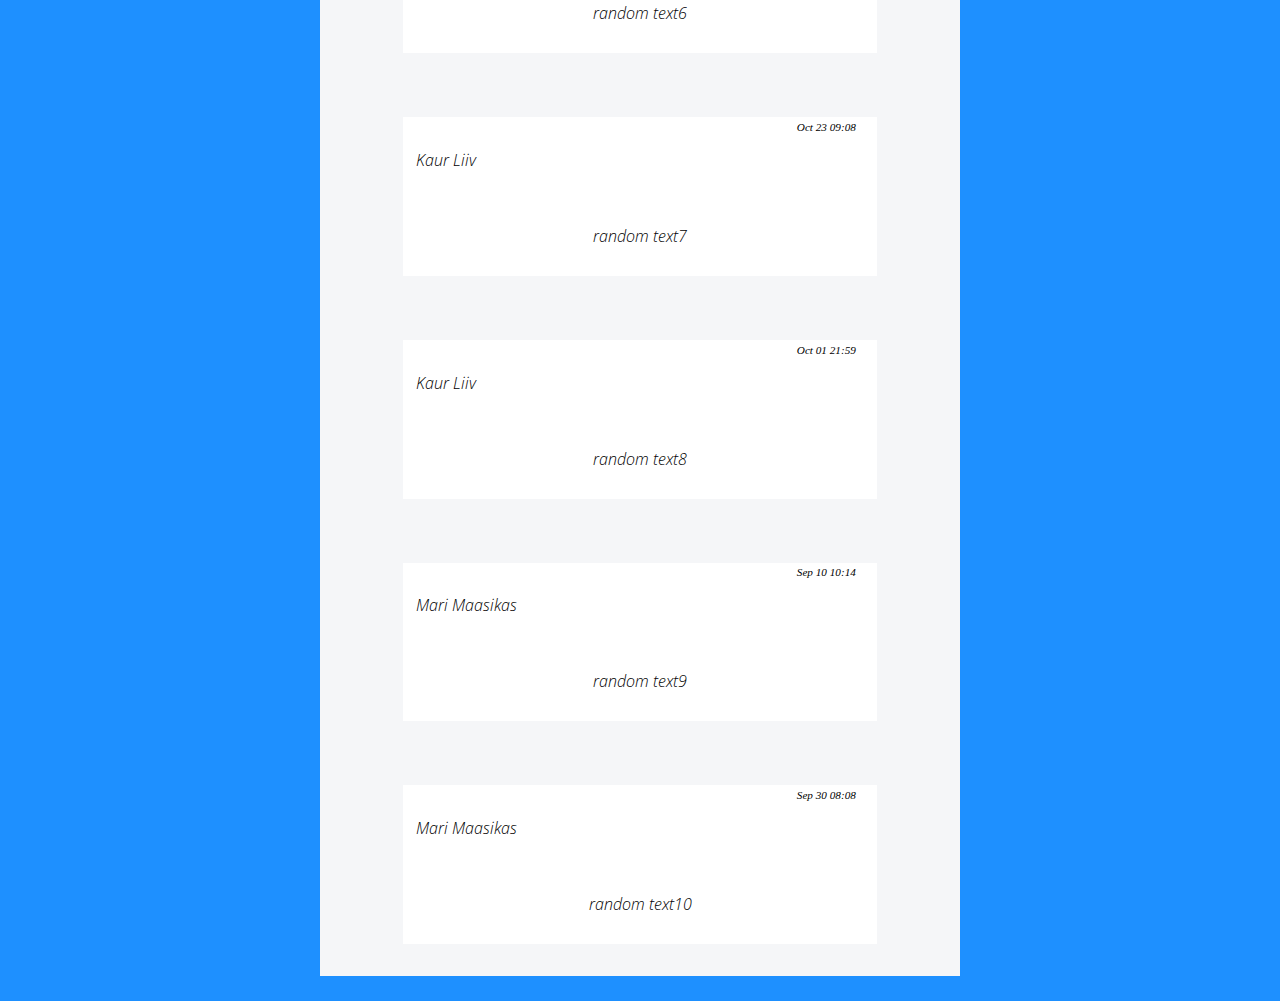
==== commit f602352b: "uued postitused lähevad flex-boxi" ====
--- a/index.html
+++ b/index.html
@@ -14,7 +14,6 @@
 
 
 <body>
-
     <header>
         <nav>
             <div1>
@@ -32,38 +31,22 @@
         </nav>
     </header>
 
-
-
-
-
     <section>
-
         <div class="flex-container">
-
             <div1>
-
                 <img src="pic\user.png" alt="User">
-
                 <p class = date id="date1">Sep 18, 2020 15:16</p>
-
                 <div_post_img> 
                     <img src="pic\pic1.jpg" alt="pic1">
                 </div_post_img>
-
                 <p class = post id="post1">
                     <br>
                     I think it´s going to rain
                 </p>
-
                 <div_like> 
                     <img src="pic\like.png" alt="Like">
                 </div_like>
-
             </div1>
-
-
-
-
 
             <div2>
                 <img src="pic\user.png" alt="User">
@@ -78,33 +61,19 @@
             </div2>
 
             <div3><img src="pic\user.png" alt="User">
-
                 <p class = date id="date3">Sep 18, 2020 17:18</p>
-
                 <div_post_img>
                     <img src="pic\pic3.jpg" alt="pic1">
                 </div_post_img>
-
                 <p class = post id="post3">
                     <br>
                     Felt cute might delete later
                 </p>
-
                 <div_like>
                     <img src="pic\like.png" alt="Like">
                 </div_like>
             </div3>
-            <dic4>
-                
-            </dic4>
-
            </div>
-          
-
     </section>
-
-
-
-
 </body>
 </html>--- a/index_style.css
+++ b/index_style.css
@@ -167,7 +167,6 @@
     height: 50%;
 }
 
-
 .postsf {
     position: relative;
     display:block;
@@ -177,8 +176,13 @@
     width: 70%;
     align-self: center;
     }
+
 .tere{
     position: relative;
     text-align: center;
-    
+}
+
+div.postsf > img {
+    width: 100%;
+    height: 50%;
 }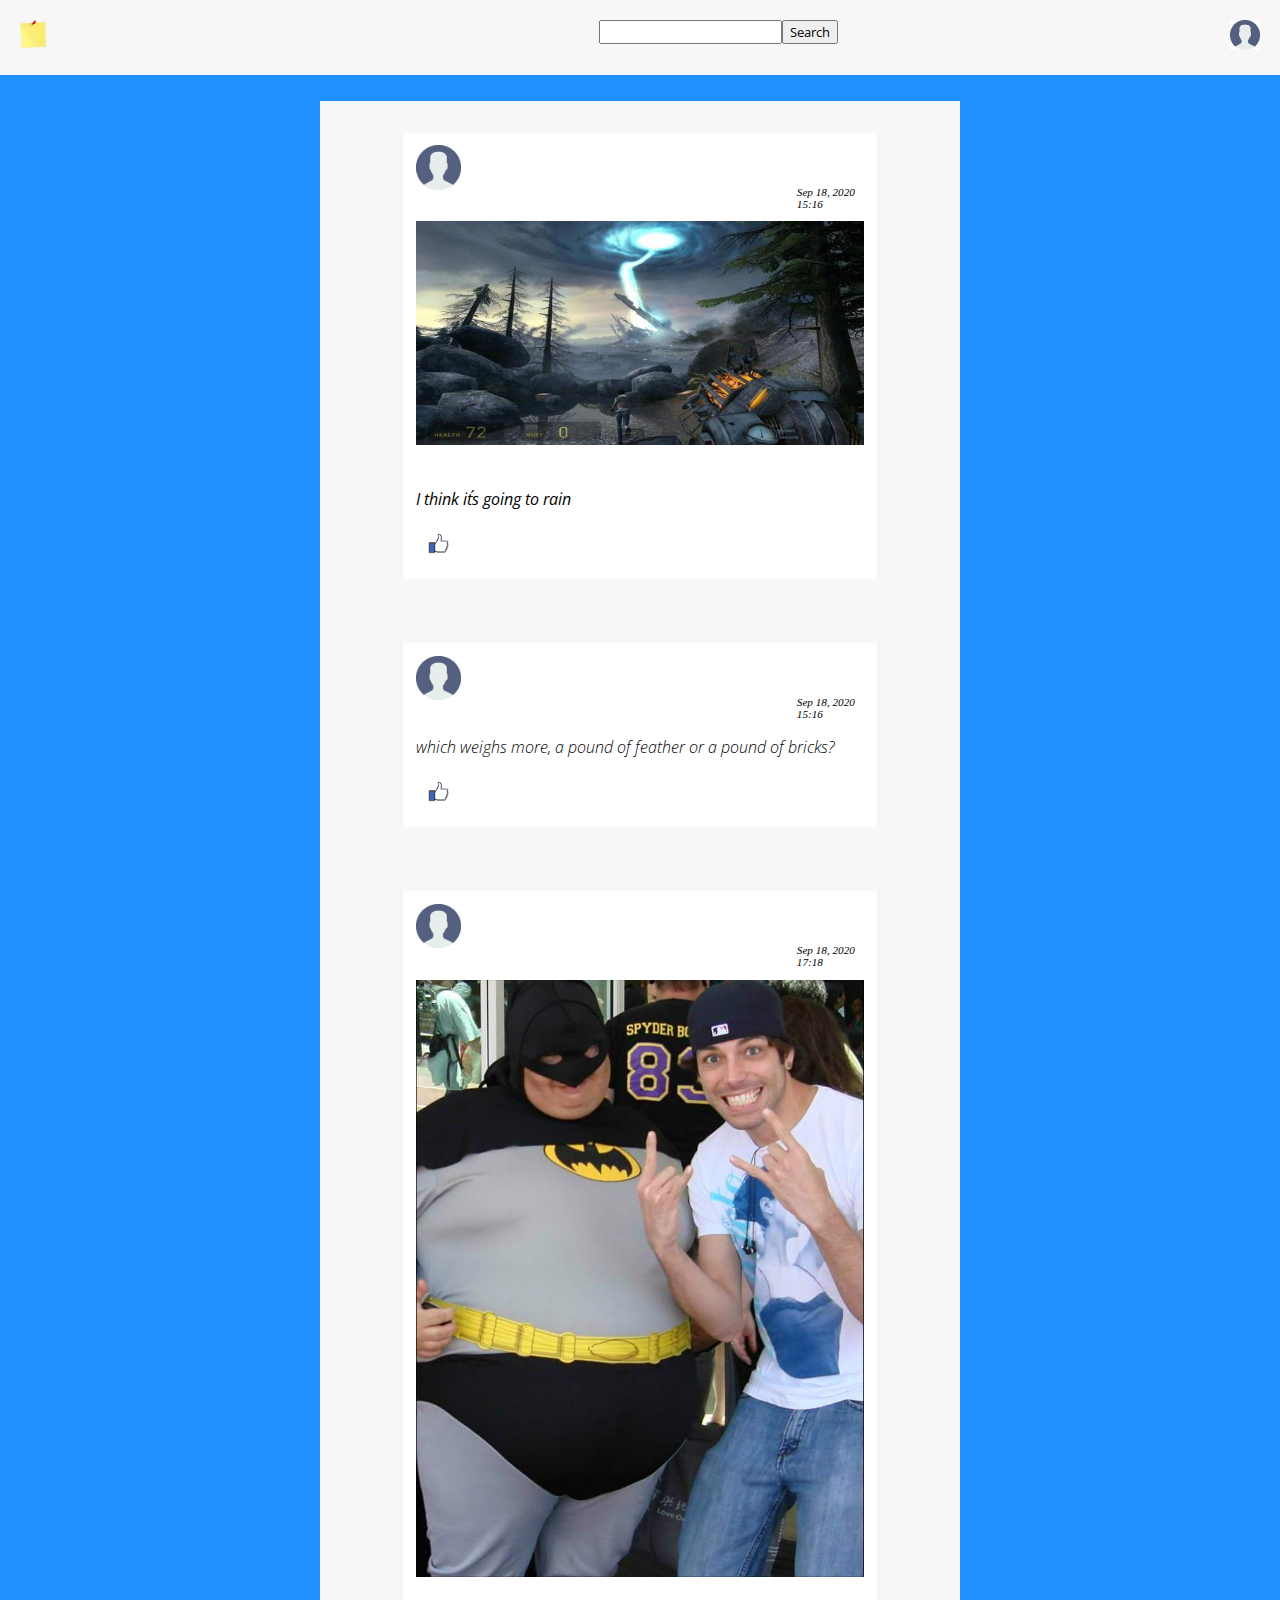
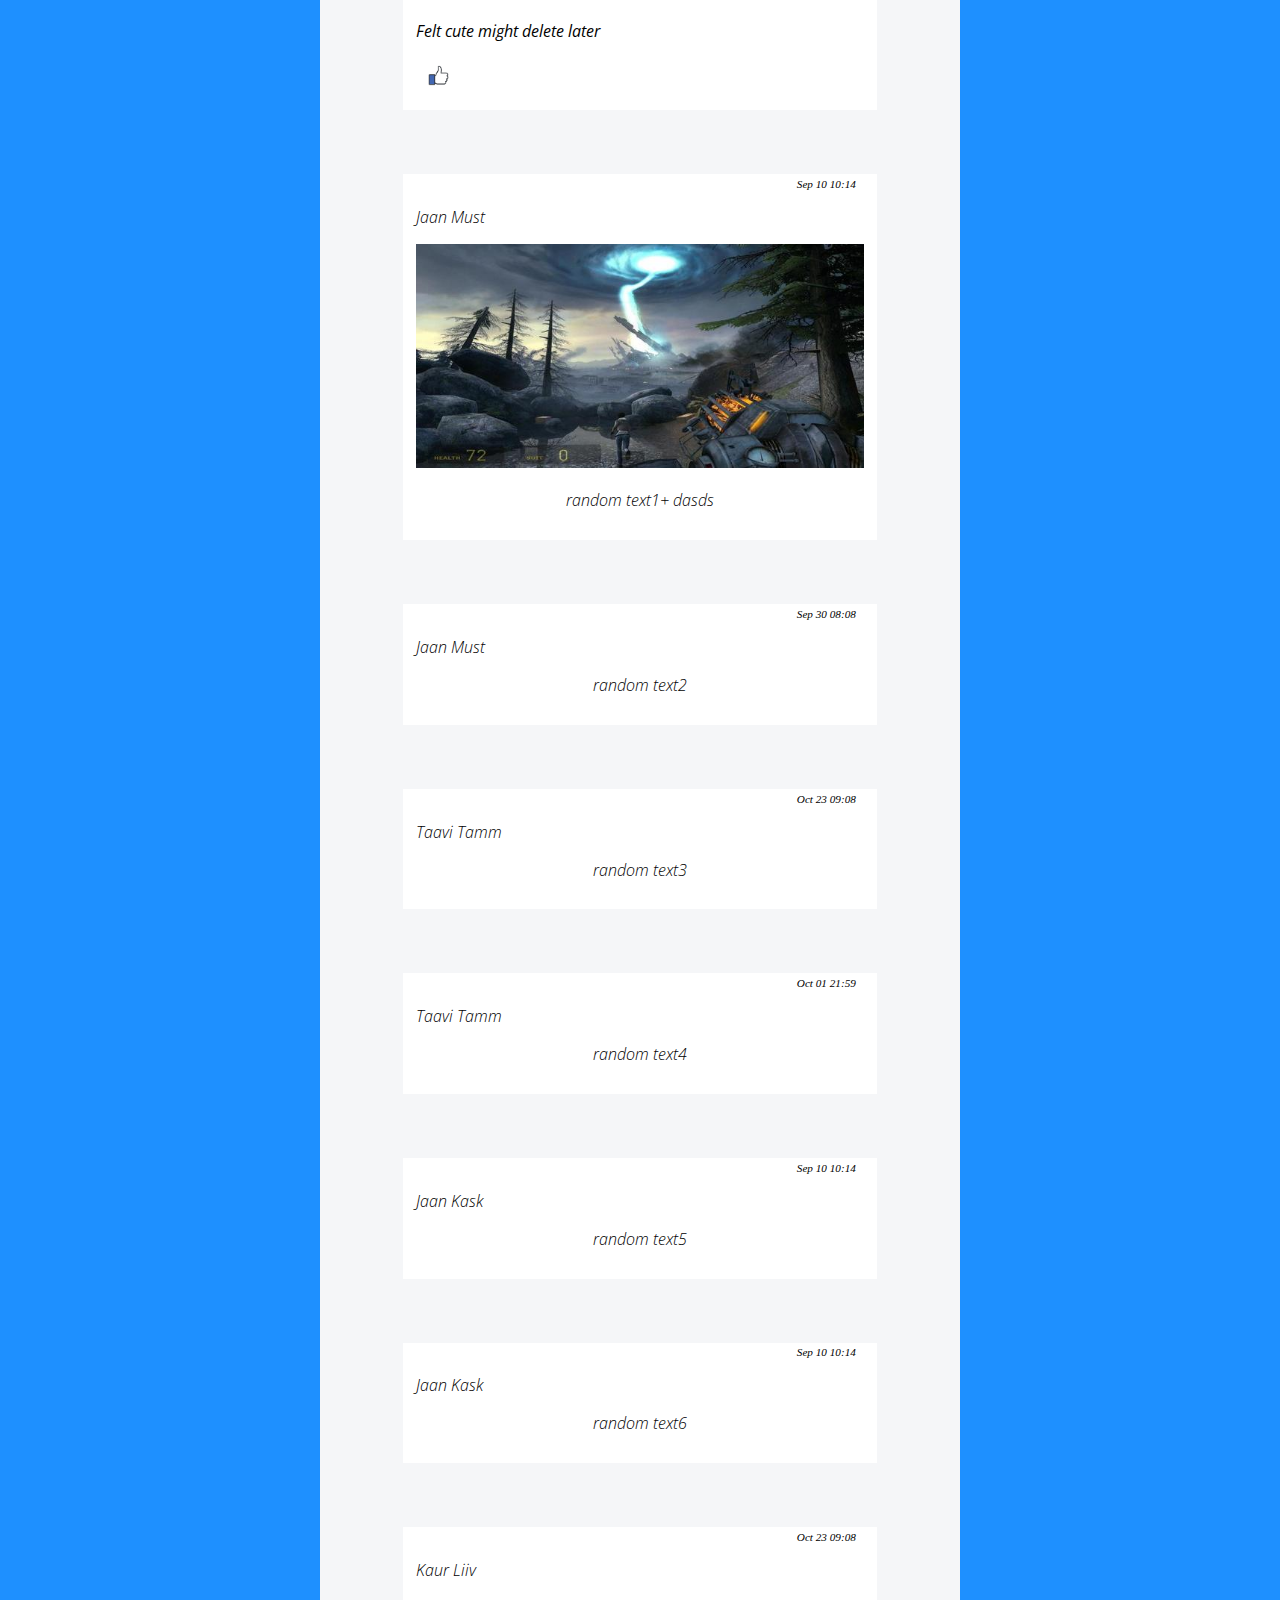
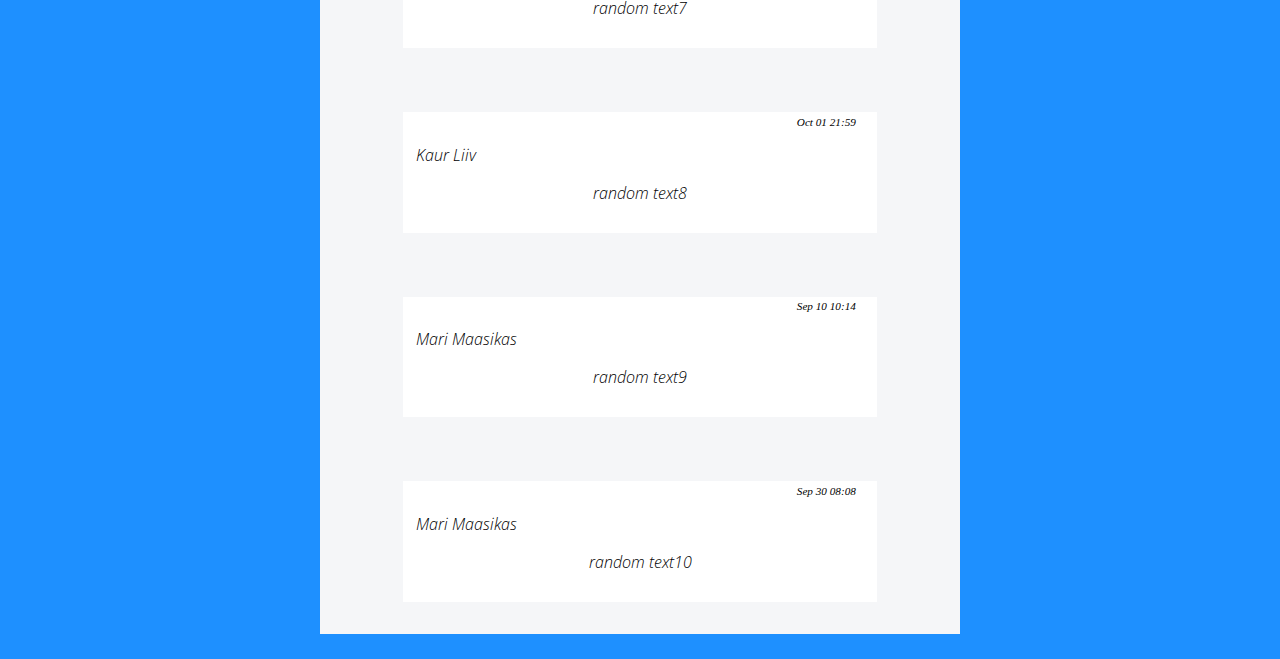
==== commit 06c2320c: "Completed dropdown menu with some fixes in code." ====
--- a/index.html
+++ b/index.html
@@ -25,7 +25,13 @@
             </div2>
 
             <div3>
-                <img src="pic\user.png" alt="User">
+                <div class="dropdown">
+                    <img src="pic\user.png" onclick="dropDownMenu()" alt="User" class="dropbtnpic">
+                    <div id="myDropdown" class="dropdown-content">
+                        <p>Don Juan</p>
+                        <p>Don.Juan@gmail.com</p>
+                    </div>
+                </div>
             
             </div3>
         </nav>
--- a/index_style.css
+++ b/index_style.css
@@ -14,6 +14,7 @@
 
 }
 
+
 .WebContainer {
         width: 100%;
         height: auto;
@@ -37,6 +38,27 @@
     flex-grow: 4;
     padding: 20px;
 }
+.dropbtnpic {
+    cursor: pointer;
+}
+.dropbtn:hover, .dropbtn:focus {
+    background-color: #2980B9;
+}
+.dropdown {
+    position: relative;
+    display: inline-block;
+}
+.dropdown-content {
+    display: none;
+    position: absolute;
+    background-color: #ffffff;
+    min-width: 250px;
+    transform: translateX(-75%);
+    right: auto;
+    box-shadow: 0px 8px 16px 0px rgba(0,0,0,0.2);
+    z-index: 1;
+}
+.show {display:block;}
 
 
 nav div.search-container > input {
@@ -185,4 +207,4 @@
 div.postsf > img {
     width: 100%;
     height: 50%;
-}+}
